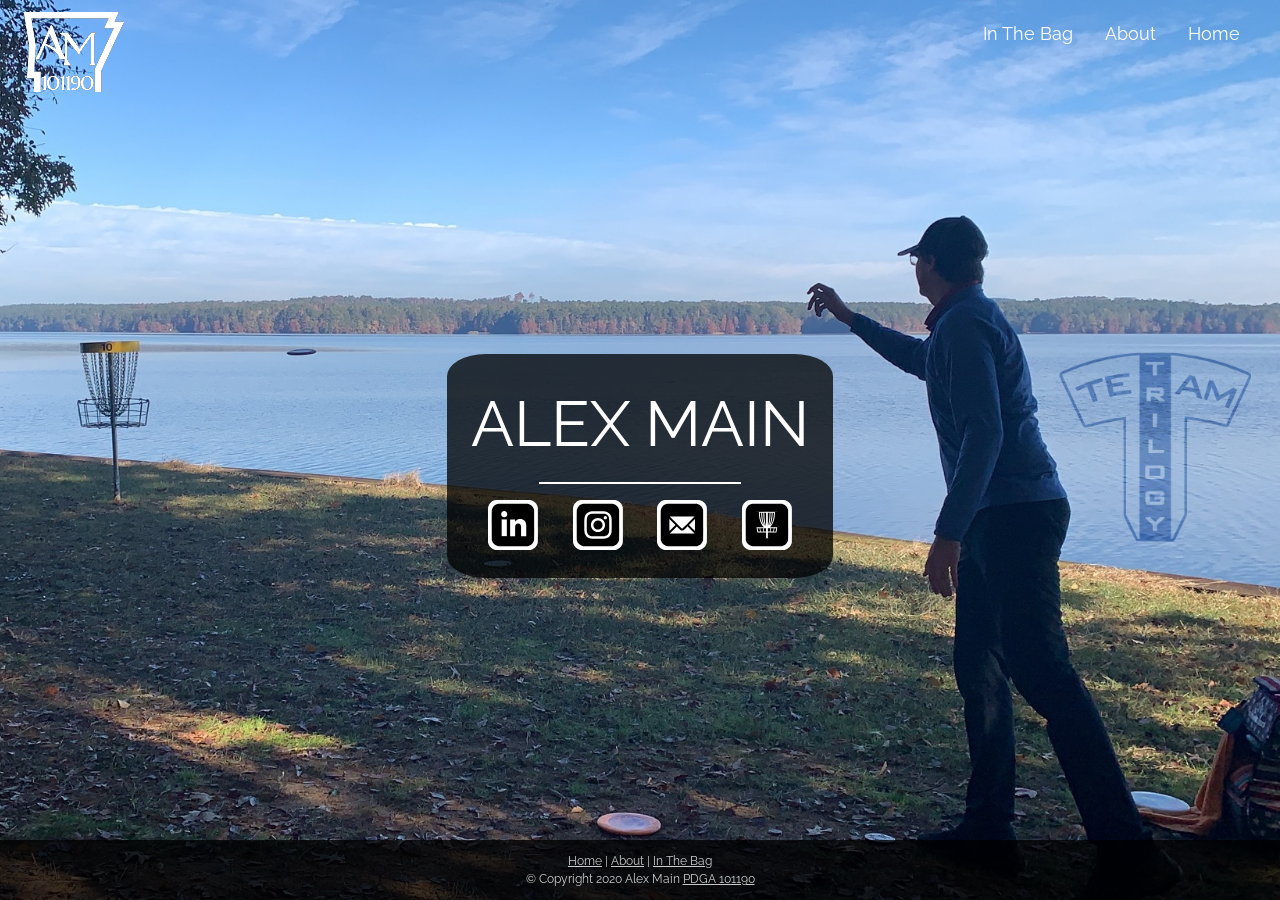
==== index.html @ 404564bc "new bg" ====
<!DOCTYPE html>
<html lang="en-us">
  <title>Home | Alex Main</title>
  <meta charset="UTF-8" />
  <meta name="viewport" content="width=device-width, initial-scale=1" />
  <meta
    name="description"
    content="Official website of Alex Main - professional disc golf athlete PDGA #101190 and software engineering professional"
  />
  <meta property="og:title" content="Home | Alex Main" />
  <meta
    property="og:description"
    content="Official website of Alex Main - professional disc golf athlete PDGA #101190 and software engineering professional"
  />
  <meta property="og:type" content="website" />
  <meta property="og:url" content="https://alexma.in/" />
  <meta property="og:image" content="https://alexma.in/images/mett.jpg" />

  <link rel="stylesheet" href="https://www.w3schools.com/w3css/4/w3.css" />
  <link
    rel="stylesheet"
    href="https://fonts.googleapis.com/css?family=Raleway"
  />
  <link rel="stylesheet" type="text/css" href="styles.css" />
  <link rel="stylesheet" type="text/css" href="tooltip.css" />
  <link
    rel="stylesheet"
    href="https://cdnjs.cloudflare.com/ajax/libs/font-awesome/4.7.0/css/font-awesome.min.css"
  />

  <script src="tools.js" type="text/javascript"></script>
  <script src="analytics.js" type="text/javascript"></script>
  <script src="modernizr.js" type="text/javascript"></script>

  <head>
    <link rel="icon" href="/images/initials.svg" />
    <script
      src="https://code.jquery.com/jquery-3.4.1.min.js"
      integrity="sha256-CSXorXvZcTkaix6Yvo6HppcZGetbYMGWSFlBw8HfCJo="
      crossorigin="anonymous"
    ></script>
    <script>
      $(function () {
        $("#header").load("navbar.html");
      });
      $(function () {
        $("#footer").load("footer.html");
      });
    </script>
  </head>

  <body>
    <div class="bgimg w3-text-white">
      <div id="header"></div>

      <br /><br /><br /><br /><br class="hd-mob" />

      <div class="centered w3-margin-top w3-mobile index w3-padding-large">
        <h1 class="w3-jumbo w3-animate-top w3-center">ALEX MAIN</h1>
        <hr
          class="w3-border-white"
          style="
            margin: auto;
            width: 60%;
            border-width: 2px;
            position: relative;
          "
        />
        <div class="w3-row w3-section">
          <a
            href="https://www.linkedin.com/in/alexandermain/"
            target="_blank"
            rel="noopener"
            class="w3-center w3-col"
            style="width: 25%;"
            data-tooltip="LinkedIn"
            data-tooltip-location="bottom"
            ><img
              src="/images/icon/linkedin.svg"
              alt="LinkedIn Icon"
              class="icon-bar"
          /></a>

          <a
            href="https://www.instagram.com/alexma.in/"
            target="_blank"
            rel="noopener"
            class="w3-center w3-col"
            style="width: 25%;"
            data-tooltip="Instagram"
            data-tooltip-location="bottom"
            ><img
              src="/images/icon/instagram.svg"
              alt="Instagram Icon"
              class="icon-bar"
          /></a>

          <a
            href="mailto:mail@alexma.in"
            target="_blank"
            rel="noopener"
            class="w3-center w3-col"
            style="width: 25%;"
            data-tooltip="Email Me"
            data-tooltip-location="bottom"
            ><img
              src="/images/icon/email.svg"
              alt="Email Icon"
              class="icon-bar"
          /></a>

          <a
            href="https://www.pdga.com/player/101190/"
            target="_blank"
            rel="noopener"
            class="w3-center w3-col"
            style="width: 25%;"
            data-tooltip="PDGA"
            data-tooltip-location="bottom"
            ><img
              src="/images/icon/pdga.svg"
              alt="Disc Golf Icon"
              class="icon-bar"
          /></a>
        </div>
      </div>

      <div id="footer"></div>
    </div>
  </body>
</html>
---- styles.css ----
body,
h1 {
  font-family: "Raleway", sans-serif;
}

body,
html {
  height: 100%;
}

.webp .bgimg {
  background-image: url("/images/mett.webp");
  min-height: 100%;
  background-attachment: fixed;
  background-position: right;
  background-repeat: no-repeat;
  background-size: cover;
}

.no-webp .bgimg {
  background-image: url("/images/me.jpg");
  min-height: 100%;
  background-attachment: fixed;
  background-position: right;
  background-repeat: no-repeat;
  background-size: cover;
}

.mobile {
  min-width: 0px;
}

.centered {
  position: absolute;
  top: 50%;
  left: 50%;
  transform: translate(-50%, -50%);
}

.index::before {
  content: "";
  background-color: #000;
  border-radius: 10%;
  position: absolute;
  top: 0px;
  right: 0px;
  bottom: 0px;
  left: 0px;
  opacity: 0.75;
}

.logo {
  width: 100px;
  max-width: 100px;
}

.small {
  width: 60px;
  max-width: 60px;
}

.hd-desk {
  display: none;
}

.hd-mob {
  display: block;
}

.container {
  display: inline-block;
  cursor: pointer;
}

.icon-bar {
  position: relative;
  max-width: 50px;
}

.bar1,
.bar2,
.bar3 {
  width: 20px;
  height: 3px;
  background-color: #fff;
  border-radius: 10px;
  margin: 3px 0;
  transition: 0.4s;
}

.change .bar1 {
  -webkit-transform: rotate(-45deg) translate(-6px, 3px);
  transform: rotate(-45deg) translate(-6px, 3px);
}

.change .bar2 {
  opacity: 0;
}

.change .bar3 {
  -webkit-transform: rotate(45deg) translate(-6px, -3px);
  transform: rotate(45deg) translate(-6px, -3px);
}

@media only screen and (max-width: 600px) {
  .logo {
    width: 60px;
  }

  .mobile-width {
    width: 87% !important;
  }

  .hd-desk {
    display: block;
  }

  .hd-mob {
    display: none;
  }

  .centered {
    position: relative;
    transform: none;
    width: 87% !important;
    left: 7.5%;
  }
}
---- tooltip.css ----
[data-tooltip] {
  position: relative;
  z-index: 10;
}

/* Positioning and visibility settings of the tooltip */
[data-tooltip]:before,
[data-tooltip]:after {
  position: absolute;
  visibility: hidden;
  opacity: 0;
  left: 50%;
  bottom: calc(100% + 5px);
  pointer-events: none;
  transition: 0.2s;
  will-change: transform;
}

/* The actual tooltip with a dynamic width */
[data-tooltip]:before {
  content: attr(data-tooltip);
  padding: 10px 18px;
  min-width: 50px;
  max-width: 300px;
  width: max-content;
  width: -moz-max-content;
  border-radius: 6px;
  font-size: 14px;
  /*   font-size: 0.73rem; */
  background-color: rgba(0, 0, 0, 0.7);
  background-image: linear-gradient(
    30deg,
    rgba(59, 72, 80, 0.44),
    rgba(59, 68, 75, 0.44),
    rgba(60, 82, 88, 0.44)
  );
  box-shadow: 0px 0px 24px rgba(0, 0, 0, 0.2);
  color: #fff;
  text-align: center;
  white-space: pre-wrap;
  transform: translate(-50%, -5px) scale(0.5);
}

/* Tooltip arrow */
[data-tooltip]:after {
  content: "";
  border-style: solid;
  border-width: 5px 5px 0px 5px;
  border-color: rgba(55, 64, 70, 0.9) transparent transparent transparent;
  transition-duration: 0s; /* If the mouse leaves the element, 
                                the transition effects for the 
                                tooltip arrow are "turned off" */
  transform-origin: top; /* Orientation setting for the
                                slide-down effect */
  transform: translateX(-50%) scaleY(0);
}

/* Tooltip becomes visible at hover */
[data-tooltip]:hover:before,
[data-tooltip]:hover:after {
  visibility: visible;
  opacity: 1;
}
/* Scales from 0.5 to 1 -> grow effect */
[data-tooltip]:hover:before {
  transition-delay: 0.3s;
  transform: translate(-50%, -5px) scale(1);
}
/* Slide down effect only on mouseenter (NOT on mouseleave) */
[data-tooltip]:hover:after {
  transition-delay: 0.5s; /* Starting after the grow effect */
  transition-duration: 0.2s;
  transform: translateX(-50%) scaleY(1);
}

/*
    If you want some adjustability
    here are some orientation settings you can use:
  */

/* LEFT */
/* Tooltip + arrow */
[data-tooltip-location="left"]:before,
[data-tooltip-location="left"]:after {
  left: auto;
  right: calc(100% + 5px);
  bottom: 50%;
}

/* Tooltip */
[data-tooltip-location="left"]:before {
  transform: translate(-5px, 50%) scale(0.5);
}
[data-tooltip-location="left"]:hover:before {
  transform: translate(-5px, 50%) scale(1);
}

/* Arrow */
[data-tooltip-location="left"]:after {
  border-width: 5px 0px 5px 5px;
  border-color: transparent transparent transparent rgba(55, 64, 70, 0.9);
  transform-origin: left;
  transform: translateY(50%) scaleX(0);
}
[data-tooltip-location="left"]:hover:after {
  transform: translateY(50%) scaleX(1);
}

/* RIGHT */
[data-tooltip-location="right"]:before,
[data-tooltip-location="right"]:after {
  left: calc(100% + 5px);
  bottom: 50%;
}

[data-tooltip-location="right"]:before {
  transform: translate(5px, 50%) scale(0.5);
}
[data-tooltip-location="right"]:hover:before {
  transform: translate(5px, 50%) scale(1);
}

[data-tooltip-location="right"]:after {
  border-width: 5px 5px 5px 0px;
  border-color: transparent rgba(55, 64, 70, 0.9) transparent transparent;
  transform-origin: right;
  transform: translateY(50%) scaleX(0);
}
[data-tooltip-location="right"]:hover:after {
  transform: translateY(50%) scaleX(1);
}

/* BOTTOM */
[data-tooltip-location="bottom"]:before,
[data-tooltip-location="bottom"]:after {
  top: calc(100% + 5px);
  bottom: auto;
}

[data-tooltip-location="bottom"]:before {
  transform: translate(-50%, 5px) scale(0.5);
}
[data-tooltip-location="bottom"]:hover:before {
  transform: translate(-50%, 5px) scale(1);
}

[data-tooltip-location="bottom"]:after {
  border-width: 0px 5px 5px 5px;
  border-color: transparent transparent rgba(55, 64, 70, 0.9) transparent;
  transform-origin: bottom;
}
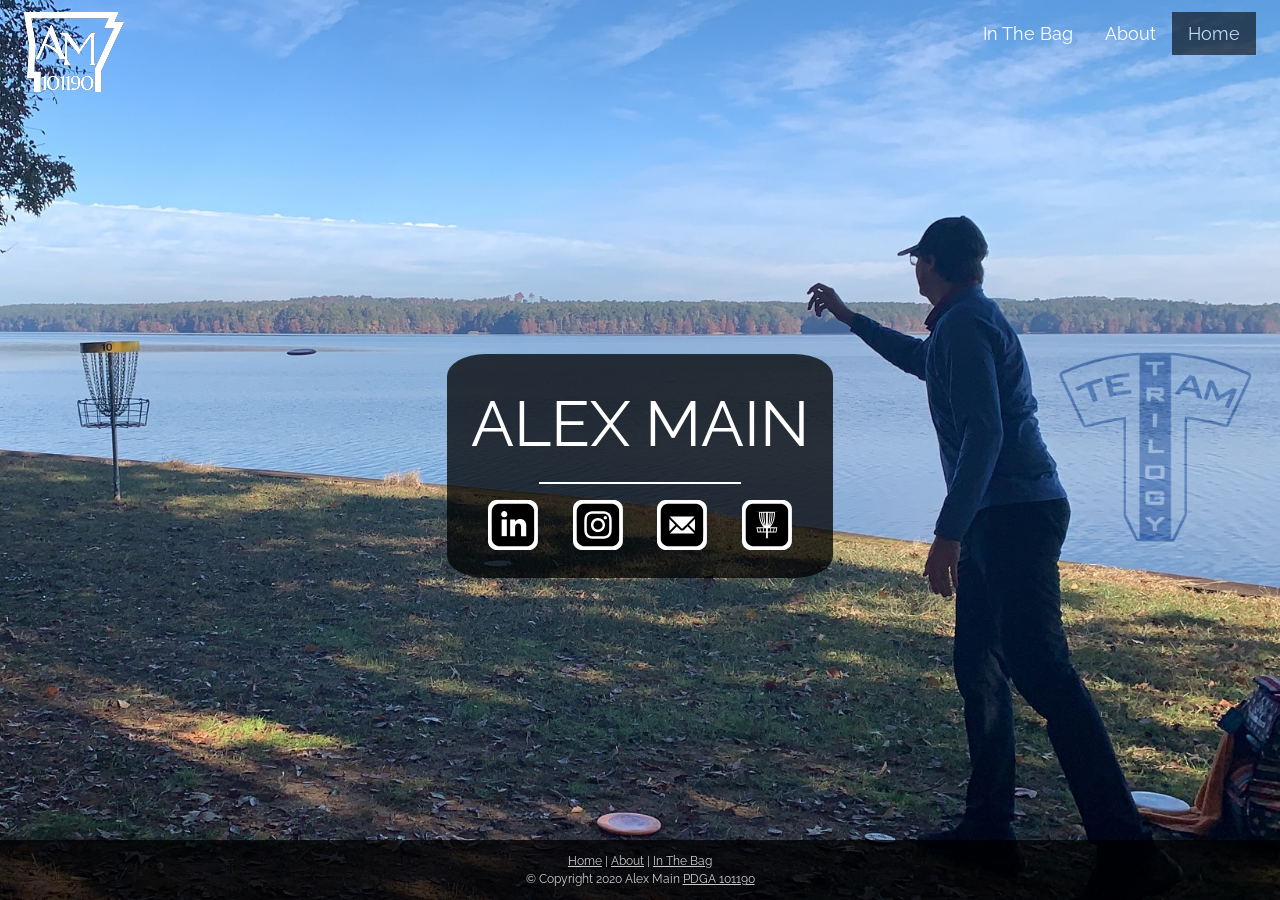
==== commit fa5beaef: "favicon overhaul" ====
--- a/index.html
+++ b/index.html
@@ -33,7 +33,16 @@
   <script src="modernizr.js" type="text/javascript"></script>
 
   <head>
-    <link rel="icon" href="/images/initials.svg" />
+    <link rel="apple-touch-icon" sizes="180x180" href="/apple-touch-icon.png" />
+    <link rel="icon" type="image/png" sizes="32x32" href="/favicon-32x32.png" />
+    <link rel="icon" type="image/png" sizes="16x16" href="/favicon-16x16.png" />
+    <link rel="manifest" href="/site.webmanifest" />
+    <link rel="mask-icon" href="/safari-pinned-tab.svg" color="#333333" />
+    <meta name="apple-mobile-web-app-title" content="Alex Main" />
+    <meta name="application-name" content="Alex Main" />
+    <meta name="msapplication-TileColor" content="#333333" />
+    <meta name="theme-color" content="#333333" />
+
     <script
       src="https://code.jquery.com/jquery-3.4.1.min.js"
       integrity="sha256-CSXorXvZcTkaix6Yvo6HppcZGetbYMGWSFlBw8HfCJo="
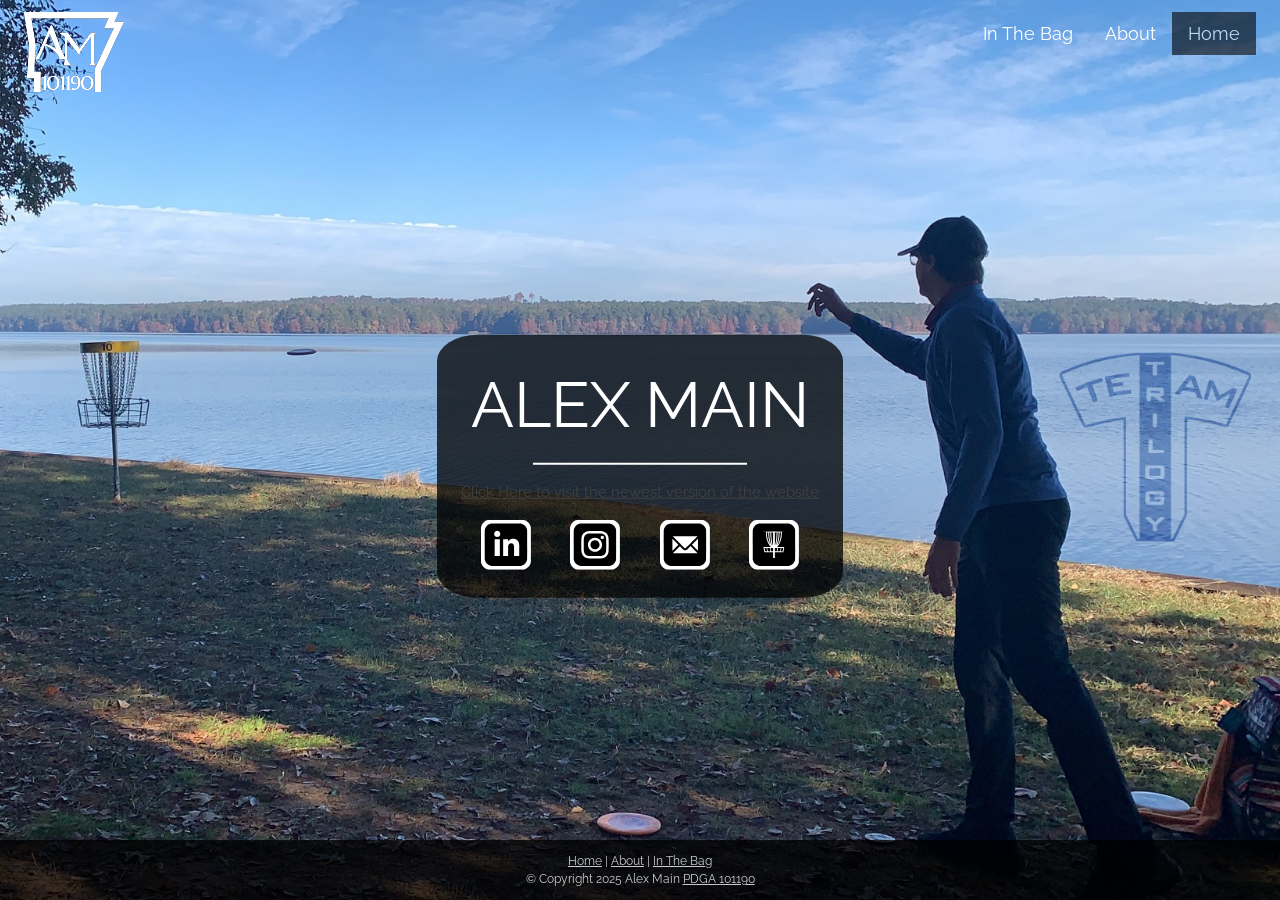
==== commit b8b967ce: "Update index.html" ====
--- a/index.html
+++ b/index.html
@@ -76,6 +76,9 @@
           "
         />
         <div class="w3-row w3-section">
+          <a href="https://www.example.com">Click Here to visit the newest version of the website</a>
+        </div>
+        <div class="w3-row w3-section">
           <a
             href="https://www.linkedin.com/in/alexandermain/"
             target="_blank"
--- a/styles.css
+++ b/styles.css
@@ -18,7 +18,7 @@
 }
 
 .no-webp .bgimg {
-  background-image: url("/images/me.jpg");
+  background-image: url("/images/mett.jpg");
   min-height: 100%;
   background-attachment: fixed;
   background-position: right;
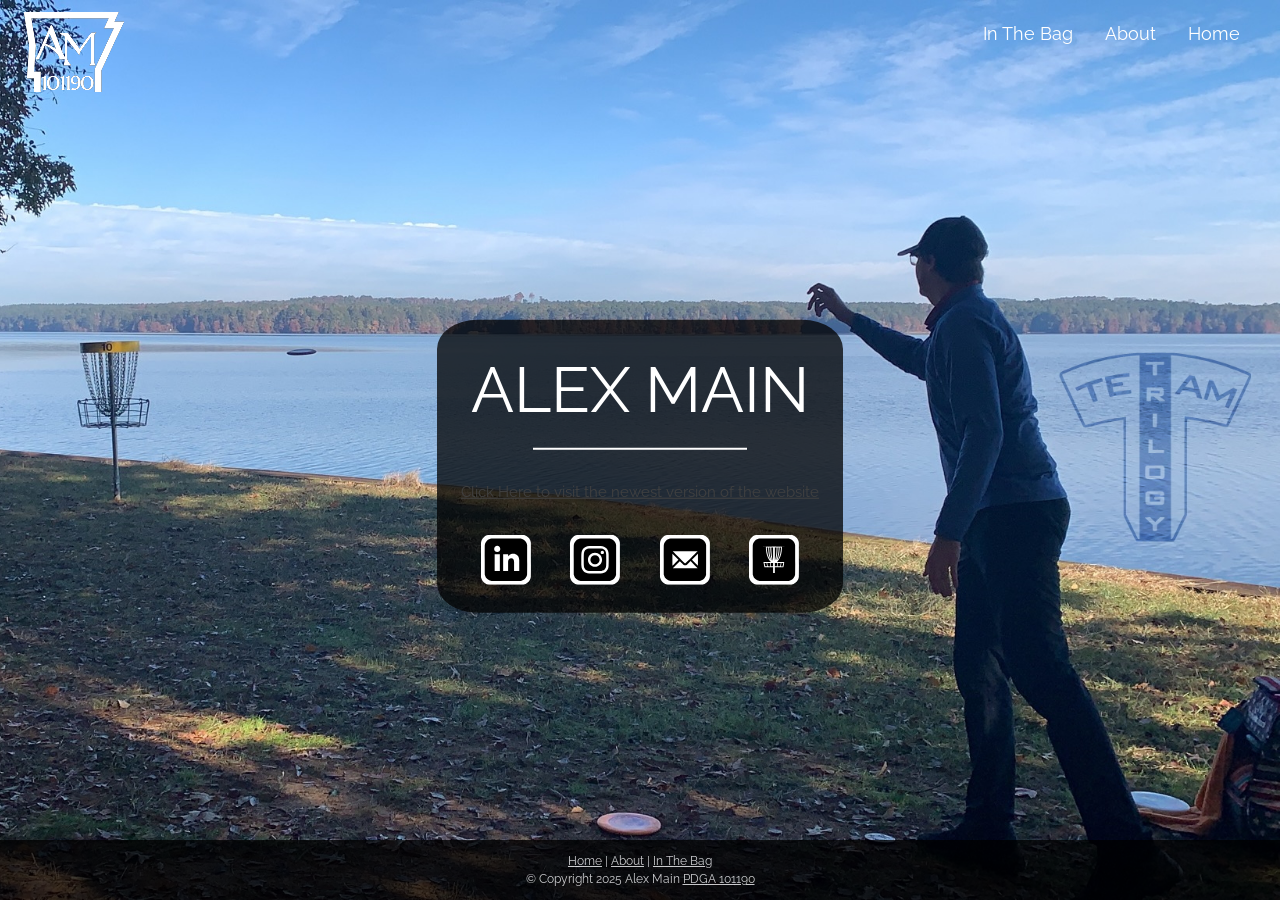
==== commit ff38df66: "Update index.html" ====
--- a/index.html
+++ b/index.html
@@ -76,7 +76,14 @@
           "
         />
         <div class="w3-row w3-section">
-          <a href="https://www.example.com">Click Here to visit the newest version of the website</a>
+          <a
+            href="https://www.example.com"
+            target="_blank"
+            rel="noopener"
+            class="w3-center w3-col"
+            style="width: 100%;">
+            <p>Click Here to visit the newest version of the website</p>
+          </a>
         </div>
         <div class="w3-row w3-section">
           <a
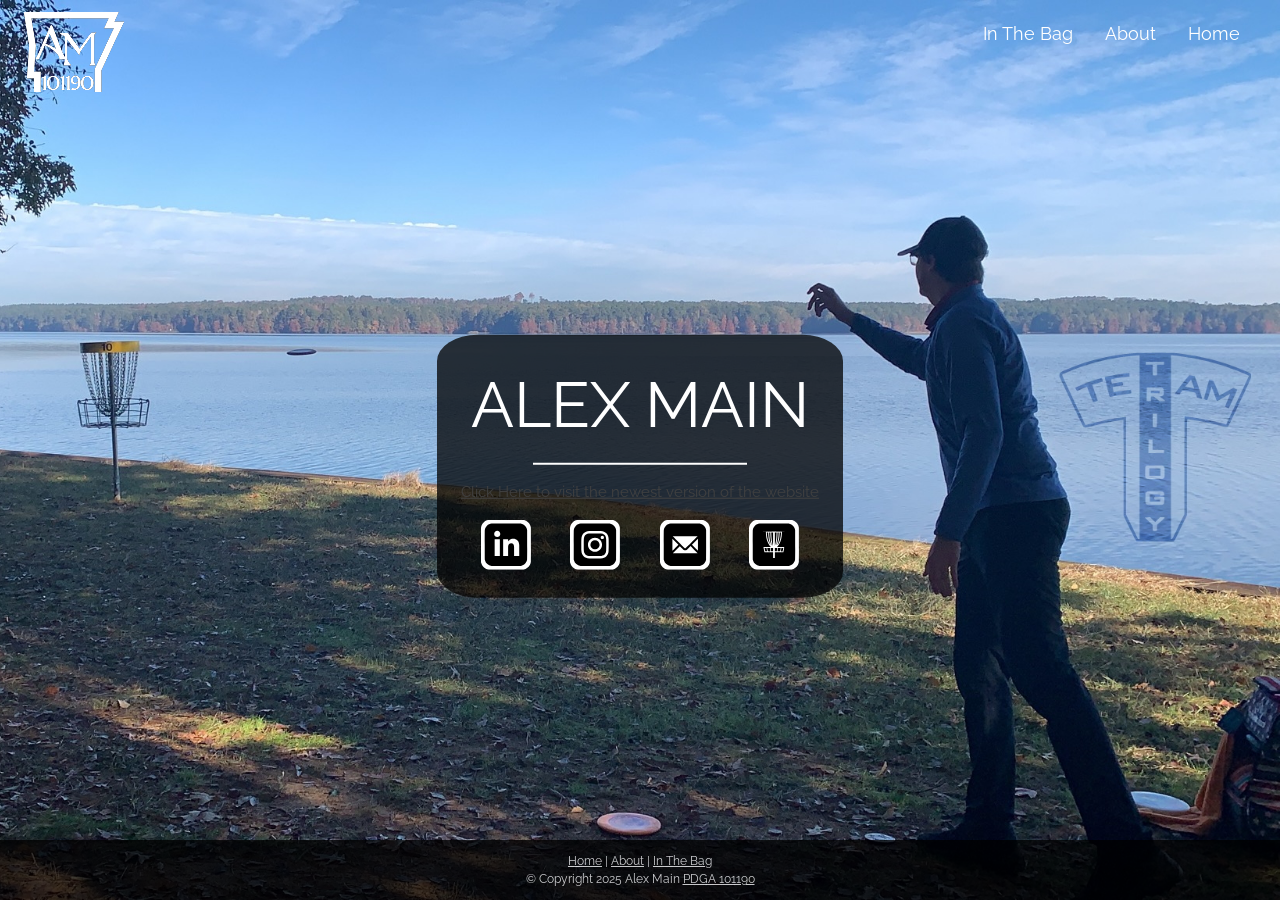
==== commit 550a1bb0: "Update index.html" ====
--- a/index.html
+++ b/index.html
@@ -77,12 +77,12 @@
         />
         <div class="w3-row w3-section">
           <a
-            href="https://www.example.com"
+            href="https://alexma.in/"
             target="_blank"
             rel="noopener"
             class="w3-center w3-col"
-            style="width: 100%;">
-            <p>Click Here to visit the newest version of the website</p>
+            >
+            Click Here to visit the newest version of the website
           </a>
         </div>
         <div class="w3-row w3-section">
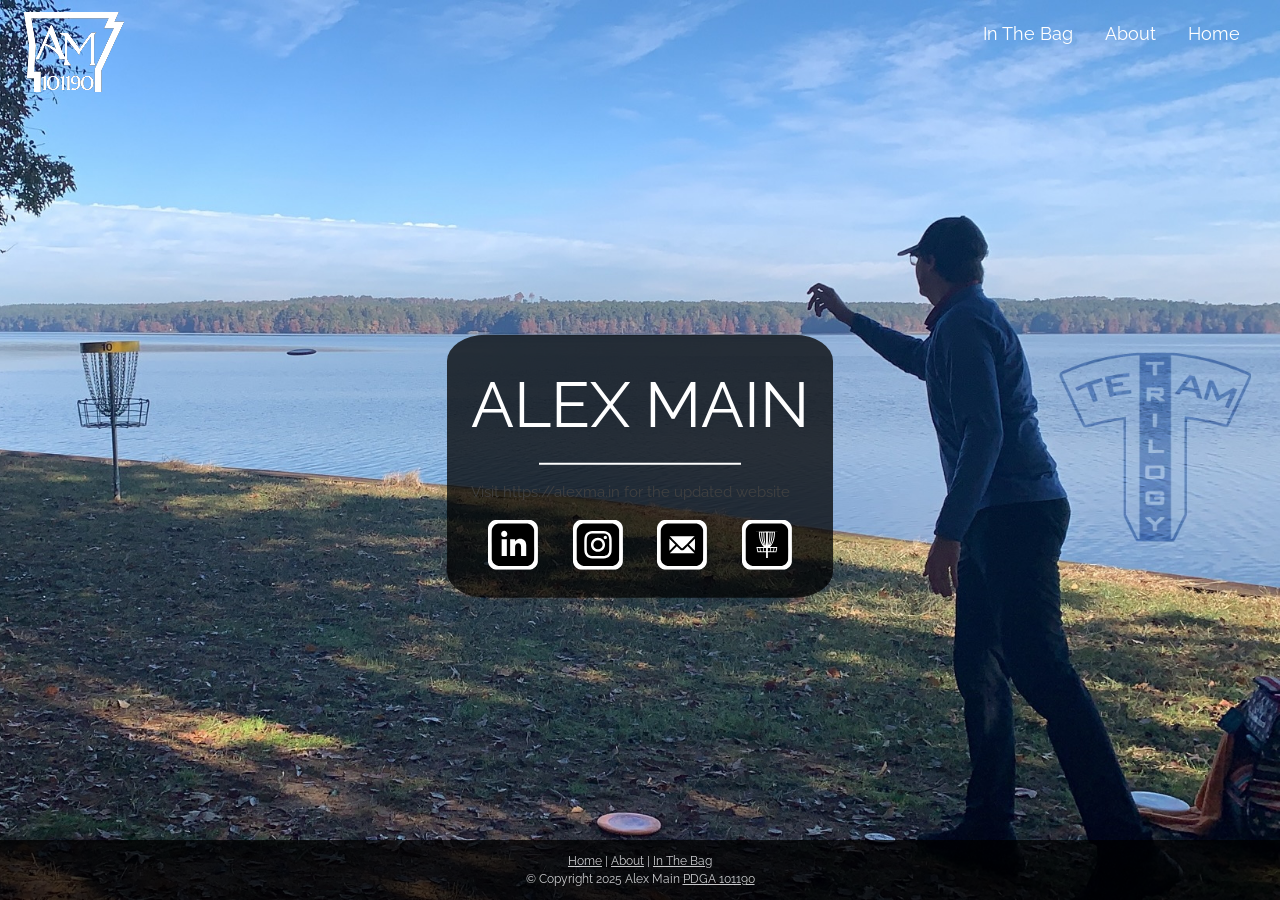
==== commit 1069f807: "Update index.html" ====
--- a/index.html
+++ b/index.html
@@ -76,14 +76,7 @@
           "
         />
         <div class="w3-row w3-section">
-          <a
-            href="https://alexma.in/"
-            target="_blank"
-            rel="noopener"
-            class="w3-center w3-col"
-            >
-            Click Here to visit the newest version of the website
-          </a>
+          Visit https://alexma.in for the updated website
         </div>
         <div class="w3-row w3-section">
           <a
